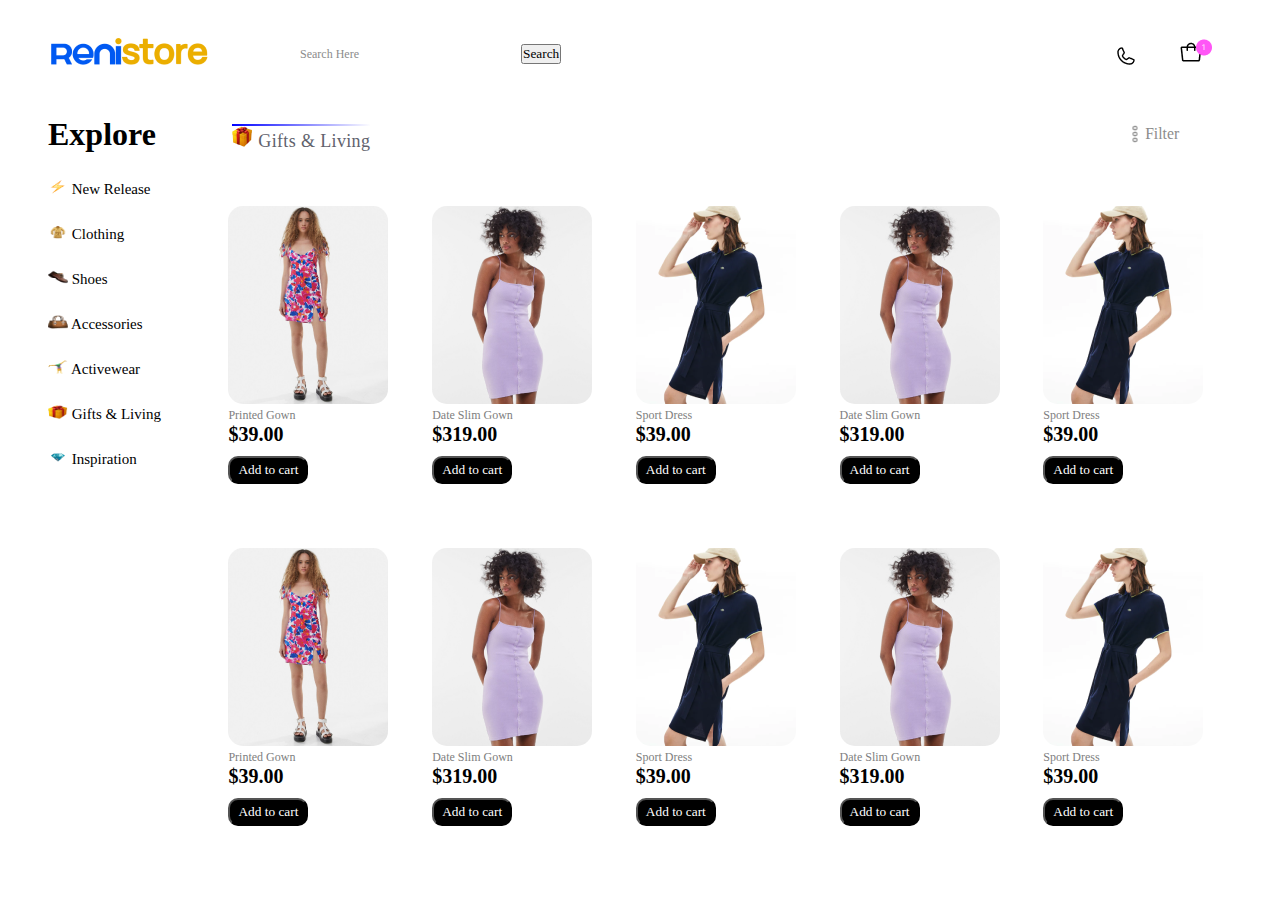
==== gift.html @ f2bb1836 "first commit" ====
<!DOCTYPE html>
  <html lang="en">
  <head>
    <meta charset="UTF-8">
    <meta http-equiv="X-UA-Compatible" content="IE=edge">
    <meta name="viewport" content="width=device-width, initial-scale=1.0">
    <link rel="stylesheet" href="gift.css">
    <link rel="icon" type="image/png" sizes="32x32" href="./Image/favicon-32x32.png">
    <title>Reni.store</title>
  </head>
  <body>
    <div class="container">
      <!-- Nav-Bar Begins -->
      <nav>
        <div class="nav-menu">
             <div class="logo">
                 <a href="./index.html"><img src="./Image/reni.store - logo.png" alt="logo"></a>
             </div>
             <div class="logo-2">
                 <input type="text" placeholder="Search Here" id="search">
                 <button id="searchButton" onclick="searchs()">Search</button>
                 <div id="searchResults"></div>
             </div>
        </div>
                 <ul>
                     <li><a href="#"><img src="./Image/Vector.png" alt=""></a></li>
                     <li><a href="#" id="cart"><img src="./Image/Group 17.png" alt=""></a></li>
                 </ul> 
     </nav>
      <!-- Nar-Bar Ends -->


     <!-- mobile nav -->
     <div class="navbar">
      <div class="navbar-menu">
          <div class="navbar-logo-1">
              <img src="./Image/reni.store - logo.png" alt="logo">
          </div>
      </div>
       <a href="#"><img src="./Image/Vector.png" alt=""></a>
      <a href="#"><img src="./Image/Group 17.png" alt=""></a>
      <div class="lines" id="menuIcon">
          <div class="line-1"></div>
          <div class="line-2"></div>
          <div class="line-3"></div>
      </div>
   </div>
   <!-- mobile-nav Ends -->




   <div class="container-2">
    <!-- Side Bar -->
    <aside id="aside" class="aside">
      <button class="close-button" id="closeButton">&times;</button>
      <img src="./Image/reni.store - logo.png" alt="" id="reni">
      <ul id="sidebarText" class="sidebar-text">
          <h1>Explore</h1>
          <li><a href="./index.html"><img src="./Image/image 15.png" alt=""> New Release </a></li>
          <li> <img src="./Image/image 9.png" alt=""> Clothing</li>
          <li> <img src="./Image/image 8.png" alt=""> Shoes</li>
          <li> <img src="./Image/image 7.png" alt=""> Accessories</li>
          <li> <img src="./Image/image 6.png" alt=""> Activewear</li>
          <li><a href="./gift.html">  <img src="./Image/image 4.png" alt=""> Gifts & Living</a></li>
          <li> <img src="./Image/image 5.png" alt=""> Inspiration</li>
      </ul>
  </aside>


  <div class="content">
    <!-- body -->
    <section>
      <div class="inside">
          <div class="word-2">
              <h2> <img src="./Image/image 4.png" alt=""> Gifts & Living</h2>
          </div>
      </div>
      <div class="inside-2">
          <img src="./Image/DotsThreeOutlineVertical.png" alt="" class="logo-3">
          <h4>Filter</h4>
      </div>
  </section>

  <!-- Top Rated Section -->
  <div class="section-3">
    <div class="grid-container">
        <div class="grid">
            <div class="item-1">
                <img src="./Image/placeholder.png" alt="">
                <p>Printed Gown</p>
                <h5>$39.00</h5>
                <button class="item-3-button">Add to cart</button>
            </div>
            <div class="item-3">
                <img src="./Image/placeholder-3.png" alt="">
                    <p>Date Slim Gown</p>
                    <h5>$319.00</h5>
                    <button class="item-3-button">Add to cart</button>
            </div>
            <div class="item-2">
                <img src="./Image/placeholder-2.png" alt="">
                <p>Sport Dress</p>
                <h5>$39.00</h5>
                <button class="item-3-button">Add to cart</button>
            </div>
            <div class="item-3">
                <img src="./Image/placeholder-3.png" alt="">
                <p>Date Slim Gown</p>
                <h5>$319.00</h5>
                <button class="item-3-button">Add to cart</button>
            </div>
            <div class="item-2">
                <img src="./Image/placeholder-2.png" alt="">
                <p>Sport Dress</p>
                <h5>$39.00</h5>
                <button class="item-3-button">Add to cart</button>
            </div>
        </div>
        <ul id="cart-items"></ul>
    </div>
</div>

<div class="grid-2">
    <div class="grid-container-2">
        <div class="item-1-2">
            <img src="./Image/placeholder.png" alt="">
            <p>Printed Gown</p>
            <h5>$39.00</h5>
        </div>
    </div>
</div>



<!-- Top Deals Section -->
<div class="section-4">
    <div class="grid-container">
        <div class="grid">
            <div class="item-1">
                <img src="./Image/placeholder.png" alt="">
                <p>Printed Gown</p>
                <h5>$39.00</h5>
                <button class="item-3-button">Add to cart</button>
            </div>
            <div class="item-3">
                <img src="./Image/placeholder-3.png" alt="">
                    <p>Date Slim Gown</p>
                    <h5>$319.00</h5>
                    <button class="item-3-button">Add to cart</button>
            </div>
            <div class="item-2">
                <img src="./Image/placeholder-2.png" alt="">
                <p>Sport Dress</p>
                <h5>$39.00</h5>
                <button class="item-3-button">Add to cart</button>
            </div>
            <div class="item-3">
                <img src="./Image/placeholder-3.png" alt="">
                <p>Date Slim Gown</p>
                <h5>$319.00</h5>
                <button class="item-3-button">Add to cart</button>
            </div>
            <div class="item-2">
                <img src="./Image/placeholder-2.png" alt="">
                <p>Sport Dress</p>
                <h5>$39.00</h5>
                <button class="item-3-button">Add to cart</button>
            </div>
        </div>
    </div>
</div>
</div>









<script src="app.js"></script>


    </div>
  </body>
  </html>
---- gift.css ----
*{
    padding: 0;
    margin: 0;
    box-sizing: border-box;
    font-family: cursive;
}
.container{
    padding: 2rem 3rem;
}
#reni{
    display: none;
}
.navbar{
    display: none;
}
.close-button{
    display: none;
}
#cart-items{
    list-style-type:none ;
    padding: 0;
}
nav{
    width: 100%;
    display: flex;
    align-items: center;
    justify-content: space-between;
}
.nav-menu{
      display: flex;
      align-items: center;
      justify-content: space-between;
}
.logo img{
    width: 162px;
    cursor: pointer;
}
.logo-2{
    padding: 0 50px;
}
.logo-2 input::placeholder{
    color:  #8C8C8C;
    font-style: normal;
    font-weight: 400;
    font-size: 12px;
    line-height: 15px;
    padding: 0 30px;
}
.logo-2 input{
    padding-left: 10px;
    width: 257px;
    height: 44px;
    border: 0 #222 solid;
}
nav ul li{
    list-style: none;
    display: inline-block;
    margin: 0 20px;
    position: relative;
}
.container-2{
    display: flex;
    justify-content: flex-start;
}
aside{
    width: 15%;
}
aside h1{
    margin-top: 2.5rem;
}
aside ul{
    list-style-type: none;
    padding: 0;
    cursor: pointer;
    color: #000;
}
aside li{
    padding-top: 21px;
    font-size: 15px;
}
aside li img{
    width: 20px;
    height: 20px;
    cursor: pointer;
    padding-top: 6px;
}
aside ul a{
    text-decoration: none;
    text-decoration: none;
    color: #000;
}
.content{
    /* display: flex;
    flex-direction: column; */
    width: 100%;
}
section{
    padding: 3rem 30px 17px ;
    display: flex;
    justify-content: space-between;
    width: 70%;
}
.word-2 h2{
    font-style: normal;
    font-weight: 200;
    font-size: 18px;
    letter-spacing: 0.02em;
    color: #61626D;
    border-top: 2px solid;
    border-image: linear-gradient(to right, blue,white);
    border-image-slice:1;
    padding-bottom: 5px ;
}
.inside-2 h4{
    font-style: normal;
    font-weight: 400;
    font-size: 15.7099px;
    line-height: 19px;
    color: #8C8C8C;
    padding-bottom: 5px;
}
.inside-2{
    display: flex;
    position: relative;
    right: -286px;
}
.inside-2 img{
    width: 20px;
    height: 20px;
    padding-top: 5px 0;
}
.section-2{
    background-color:#B0D3FF;
    /* background-position: center;
    background-size: cover; */
    width: 90%;
    height: 47vh;
    position: relative;
    border-radius: 15px;
    margin-left: 26px;
}
.word-3{
    width: 48%;
    padding: 2rem 3rem;
}
.word-3 h1{
    /* font-family: 'Poppins'; */
    font-style: normal;
    font-weight: 700;
    font-size: 32px;
    letter-spacing: 0.02em;
    text-transform: uppercase;
    color: #03372A;
}
.word-3 p{
    font-style: normal;
    font-weight: 400;
    font-size: 12px;
    width: 80%;
}
.section-3 {
    width: 100%;
}
.word-4{
    margin-left: 26px;
    width:100% ;
    padding-top: 3rem;
}
.word-4 h2{
    font-style: normal;
    font-weight: 200;
    font-size: 18px;
    letter-spacing: 0.02em;
    color: #61626D;
    border-top: 2px solid;
    border-image: linear-gradient(to right, blue,white);
    border-image-slice: 1;
    padding-bottom: 5px;
    width: 112px;
}
.grid-container{
    width: 100%;
}
.grid{
    padding-top: 2rem;
    display: grid;
    grid-template-columns: repeat(5,1fr);
    gap: 15px;
    margin-left: 26px;
}
.grid-container-2{
    width: 100%;
}
.grid-2{
    padding-top: 2rem;
    display: grid;
    grid-template-columns: repeat(1,1fr);
    gap: 15px;
    margin-left: 26px;
    display: none;
}
.grid-2 p{
    font-style: normal;
    font-weight: 500;
    font-size: 12px;
    color: #7E7E7E;
}
.grid-2 h5{
    font-style: normal;
    font-weight: 600;
    font-size: 20px;
}
.item-1-2{
    padding-bottom: 2rem;
}
.item-1-2 img{
    border-radius: 15px;
}

.item-1{
    padding-bottom: 2rem;
}
.item-1 img{
    border-radius: 15px;
}
.item-2{
    padding-bottom: 2rem;
}
.item-2 img{
    border-radius: 15px;
} 
.item-3{
    padding-bottom: 2rem;
}
.item-3 img{
    border-radius: 15px;
    position: relative;
}
.highlight{
    background-color: yellow;
}
.item-3-button{
    margin-top: 10px;
    background-color: #000;
    color: #fff;
    padding: 4px 8px;
    gap: 10px;
    border-radius: 10px;
    cursor: pointer;
}
.grid p{
    font-style: normal;
    font-weight: 500;
    font-size: 12px;
    color: #7E7E7E;
}
.grid h5{
    font-style: normal;
    font-weight: 600;
    font-size: 20px;
}
.word-5{
    margin-left: 26px;
    width:100% ;
    padding-top: 3rem;
}
.word-5 h2{
    font-style: normal;
    font-weight: 200;
    font-size: 18px;
    letter-spacing: 0.02em;
    color: #61626D;
    border-top: 2px solid;
    border-image: linear-gradient(to right, blue,white);
    border-image-slice: 1;
    padding-bottom: 5px;
    width: 100px;
}
.lines{
    display: flex;
    flex-direction: column;
    gap: 5px;
    justify-content: center;
    align-items: center;
    width: fit-content;
    cursor: pointer;
    border-radius: 20px;
}
.line-1{
    background-color: #000;
    width: 25px;
    height: 2px;
}
.line-2{
    background-color: #000;
    width: 15px;
    height: 2px;
}
.line-3{
    background-color: #000;
    width: 7px;
    height: 2px;
}

@media (max-width: 1250px){
    .item-3-button {
        background-color: #000;
        color: #fff;
        padding: 4px 8px;
        gap: 10px;
        border-radius: 10px;
    }
    .word-3 h1 {
        /* font-family: 'Poppins'; */
        font-style: normal;
        font-weight: 700;
        font-size: 28px;
        letter-spacing: 0.02em;
        text-transform: uppercase;
        color: #03372A;
    }
    .word-3 p {
        font-style: normal;
        font-weight: 400;
        font-size: 12px;
        width: 94%;
    }
    .grid-container {
        width: 95%;
    }  
}
@media (max-width: 1180px){
    .logo img {
        width: 130px;
        cursor: pointer;
    }
    .logo-2 {
        padding: 0 37px;
    }
    .inside-2 {
        display: flex;
        position: relative;
        right: -234px;
    }
}
@media (max-width: 1132px){
    .word-3 h1 {
        /* font-family: 'Poppins'; */
        font-style: normal;
        font-weight: 700;
        font-size: 20px;
        letter-spacing: 0.02em;
        text-transform: uppercase;
        color: #03372A;
    }
    .inside-2 {
        display: flex;
        position: relative;
        right: -217px;
    }
    .grid-container {
        width: 90%;
    }
    .section-3{
        width: 100%;
    }
    .content {
        width: 85%;
    }
    .logo-2 {
        padding: 0px 48px;
    }
    aside {
        width: 20%;
    }
    .word-3 p {
        font-style: normal;
        font-weight: 400;
        font-size: 9px;
        width: 97%;
    }   
}
@media (max-width: 1099px){
    .grid {
        padding-top: 2rem;
        display: grid;
        grid-template-columns: repeat(5,1fr);
        gap: 6px;
        margin-left: 26px;
    }
}
@media (max-width: 1024px){
    .logo img {
        width: 100px;
        cursor: pointer;
    }
    aside li {
        padding-top: 21px;
        font-size: 13px;
    }
    .logo-2 {
        padding: 0px 94px;
    }
    .inside-2 {
        display: flex;
        position: relative;
        right: -159px;
    }
    section {
        padding: 3rem 17px 17px;
        display: flex;
        justify-content: space-between;
        width: 71%;
    }
    .content {
        width: 83%;
    }
    nav {
        width: 100%;
        display: flex;
        align-items: center;
        justify-content: space-between;
    }
    .word-3 h1 {
        /* font-family: 'Poppins'; */
        font-style: normal;
        font-weight: 700;
        font-size: 17px;
        letter-spacing: 0.02em;
        text-transform: uppercase;
        color: #03372A;
    }
    .word-3 p {
        font-style: normal;
        font-weight: 400;
        font-size: 9px;
        width: 105%;
    }
    .word-4 {
        margin-left: 60px;
        width: 100%;
        padding-top: 3rem;
    }
    .grid {
        padding-top: 2rem;
        display: grid;
        grid-template-columns: 0.1fr 0.1fr 0.1fr 0.1fr 0.1fr ;
        gap: 12px;
        width: 70%;
        margin-left: 24px;
    }
    .item-1 img{
        width: 122px;
        border-radius: 10px;
    }
    .item-2 img{
        width: 122px;
        border-radius: 10px;
    }
    .item-3 img{
        width: 122px;
        border-radius: 10px;
    }
    .grid p {
        font-style: normal;
        font-weight: 500;
        font-size: 10px;
        color: #7E7E7E;
    }
    .grid h5 {
        font-style: normal;
        font-weight: 600;
        font-size: 15px;
    }
    .item-3-button {
        background-color: #000;
        color: #fff;
        padding: 3px 7px;
        gap: 10px;
        border-radius: 10px;
    }
    .word-5 {
        margin-left: 55px;
        width: 100%;
        padding-top: 3rem;
    }
    .word-2 h2 {
        font-style: normal;
        font-weight: 200;
        font-size: 16px;
        letter-spacing: 0.02em;
        color: #61626D;
        border-top: 2px solid;
        border-image: linear-gradient(to right, blue,white);
        border-image-slice: 1;
        padding-bottom: 5px;
    }
    .word-4 h2 {
        font-style: normal;
        font-weight: 200;
        font-size: 16px;
        letter-spacing: 0.02em;
        color: #61626D;
        border-top: 2px solid;
        border-image: linear-gradient(to right, blue,white);
        border-image-slice: 1;
        padding-bottom: 5px;
        width: 87px;
    }
    .word-5 h2 {
        font-style: normal;
        font-weight: 200;
        font-size: 15px;
        letter-spacing: 0.02em;
        color: #61626D;
        border-top: 2px solid;
        border-image: linear-gradient(to right, blue,white);
        border-image-slice: 1;
        padding-bottom: 5px;
        width: 83px;
    }
    .word-5 {
        margin-left: 26px;
        width: 79%;
        padding-top: 3rem;
    }
    .word-4 {
        margin-left: 24px;
        width: 63%;
        padding-top: 3rem;
    }
}
@media (max-width: 901px){
    .logo-2 {
        padding: 0px 67px;
    }
    .inside-2 {
        display: flex;
        position: relative;
        right: -112px;
    }
    .section-2 {
        background-color: #B0D3FF;
        width: 85%;
        height: 47vh;
        position: relative;
        border-radius: 15px;
        margin-left: 15px;
    }
    .word-3 h1 {
        /* font-family: 'Poppins'; */
        font-style: normal;
        font-weight: 700;
        font-size: 13px;
        letter-spacing: 0.02em;
        text-transform: uppercase;
        color: #03372A;
    }
    .word-3 p {
        font-style: normal;
        font-weight: 400;
        font-size: 7px;
        width: 121%;
    }
    .item-1 img {
        width: 103px;
        border-radius: 10px;
    }
    .item-2 img {
        width: 103px;
        border-radius: 10px;
    }
    .item-3 img {
        width: 103px;
        border-radius: 10px;
    }
    .item-3-button {
        background-color: #000;
        color: #fff;
        padding: 2px 4px;
        gap: 10px;
    }
}
@media (max-width: 801px){
    .logo-2 {
        padding: 0px 30px;
    }
    .word-3 {
        width: 54%;
        padding: 2rem 3rem;
    }
    .grid {
        padding-top: 2rem;
        display: grid;
        grid-template-columns: repeat(5,1fr);
        gap: 12px;
        width: 70%;
        margin-left: 24px;
    }
    .item-1 img {
        width: 80px;
        border-radius: 10px;
    }
    .item-2 img {
        width: 80px;
        border-radius: 10px;
    }
    .item-3 img {
        width: 80px;
        border-radius: 10px;
    }
    .item-3-button {
        background-color: #000;
        color: #fff;
        padding: 2px 4px;
        gap: 10px;
        border-radius: 10px;
        font-size: 9px;
    }
    .grid h5 {
        font-style: normal;
        font-weight: 600;
        font-size: 13px;
    }   
}
@media (max-width: 701px){
    nav ul li {
        list-style: none;
        display: inline-block;
        margin: 0px 9px;
        position: relative;
    }
    aside li {
        padding-top: 21px;
        font-size: 24px;
    }
    .inside-2 {
        display: flex;
        position: relative;
        right: -100px;
    }
    .inside-2 h4 {
        font-style: normal;
        font-weight: 400;
        font-size: 12.7099px;
        line-height: 19px;
        color: #8C8C8C;
        padding-bottom: 5px;
    }
    .word-2 h2 {
        font-style: normal;
        font-weight: 200;
        font-size: 14px;
        letter-spacing: 0.02em;
        color: #61626D;
        border-top: 2px solid;
        border-image: linear-gradient(to right, blue,white);
        border-image-slice: 1;
        padding-bottom: 5px;
    }
    .word-3 {
        width: 58%;
        padding: 2rem 3rem;
    }
    .word-3 h1 {
        /* font-family: 'Poppins'; */
        font-style: normal;
        font-weight: 700;
        font-size: 11px;
        letter-spacing: 0.02em;
        text-transform: uppercase;
        color: #03372A;
    }
    .word-3 p {
        font-style: normal;
        font-weight: 400;
        font-size: 6px;
        width: 121%;
    }
    .grid {
        padding-top: 2rem;
        display: grid;
        grid-template-columns: repeat(5,1fr);
        gap: 12px;
        width: 70%;
        margin-left: 24px;
    }
    .item-3-button {
        background-color: #000;
        color: #fff;
        padding: 2px 4px;
        gap: 10px;
        border-radius: 10px;
    }
}
/* @media (min-width: 701px){
    .tiny-10 {
        position: absolute; 
        top: 21%;
        right: -22%;
    }
} */

@media (max-width: 768px){
    .inside-2 {
        display: flex;
        position: relative;
        right: -105px;
    }
}
@media (max-width: 500px){
    nav{
        display: none;
    }
    .container {
        padding: 2rem 3rem;
    }
    .navbar{
        display: flex;
        justify-content: space-between;
        align-items: center;
        gap: 30px;
    }
    .grid {
        padding-top: 2rem;
        display: grid;
        grid-template-columns: repeat(1,1fr);
        gap: 12px;
        width: 70%;
        margin-left: 24px;
        display: none;
    }
    aside{
        display: none;
    }
    .aside{
        position: fixed;
        top: 0;
        left: -100%;
        width: 100%;
        height: 100vh;
        background-color: white;
        transition: left 0.3s ease;
        z-index: 9999;
        padding: 2rem 2rem ;
        padding-top: 21px;
        font-size: 22px;
    }
    .close-button{
        position: absolute;
        top: 10px;
        right: 10px;
        background: transparent;
        border: none;
        font-size: 20px;
        color: #888;
        cursor: pointer;
        display: block;
    }
    .close-button:hover{
        color: #000;
    }
    .aside.active{
        display: block;
        left: 0;
    }
    section {
        padding: 3rem 0px 22px;
        display: flex;
        justify-content: space-between;
        width: 71%;
    }
    .word-4 {
        margin-left: 0px;
        width: 63%;
        padding-top: 3rem;
    }
    .content {
        width: 92%;
    }
    .grid-2 {
        padding-top: 2rem;
        display: grid;
        grid-template-columns: repeat(1,1fr);
        gap: 15px;
        margin-left: 0px;
    }
    .item-1-2 img {
        width: 100%;
        border-radius: 15px;
    }
    .section-2-2{
        background-color:#B0D3FF;
        width: 100%;
        height: 55vh;
        position: relative;
        border-radius: 15px;
        margin-left: 0px;
        display: block;
    }
    .section-2{
        display: none;
    }
    .word-3-2{
        width: 100%;
        padding: 1rem 1rem;
        font-family: 'Inter';
    }
    .word-3-2 h1{
        font-style: normal;
        font-weight: 700;
        font-size: 31px;
        letter-spacing: 0.02em;
        text-transform: uppercase;
        color: #03372A;
        width: 100%;
        font-family: 'Inter';
    }
    .word-3-2 p {
        font-style: normal;
        font-weight: 400;
        font-size: 14px;
        width: 100%;
        font-family: 'Inter';
    }
}
@media (max-width: 700px){
nav{
        display: none;
    }
aside{
        display: none;
    }
#reni{
    display: block;
}
.sidebar-text{
    animation: sidebarAnimation 2s linear forwards;
    font-size: 25px;
}
@keyframes sidebarAnimation{
    0%{
        font-size: 16px;
        opacity: 0;
    }
    100%{
        font-size: 24px;
        opacity: 1;
    }
}
.aside{
    position: fixed;
    top: 0;
    left: -100%;
    width: 100%;
    height: 100vh;
    background-color: white;
    transition: left 0.3s ease;
    z-index: 9999;
    padding: 2rem 2rem ;
    padding-top: 21px;
    font-size: 22px;
    }
.close-button{
    position: absolute;
    top: 10px;
    right: 10px;
    background: transparent;
    border: none;
    font-size: 20px;
    color: #888;
    cursor: pointer;
    display: block;
}
.close-button:hover{
    color: #000;
}
.aside.active{
    display: block;
    left: 0;
}
    .navbar-logo-1 img{
        width: 70%;
    }
    .section-2{
        display: none;
    }  
    .word-3-2 h1 {
        font-style: normal;
        font-weight: 700;
        font-size: 21px;
        letter-spacing: 0.02em;
        text-transform: uppercase;
        color: #03372A;
        width: 95%;
        font-family: 'Inter';
    }
    .word-3-2 p {
        font-style: normal;
        font-weight: 400;
        font-size: 10px;
        width: 100%;
        font-family: 'Inter';
    }
    .section-2-2 {
        background-color: #B0D3FF;
        width: 100%;
        height: 55vh;
        position: relative;
        border-radius: 15px;
        margin-left: 0px;
        display: block;
        padding: 2rem 2rem;
    }
    .word-4 {
        margin-left: 0px;
        width: 63%;
        padding-top: 3rem;
    }
    section {
        padding: 2rem 0px 17px;
        display: flex;
        justify-content: space-between;
        width: 71%;
    }
    .inside-2 {
        display: flex;
        position: relative;
        right: -88px;
    }
    .word-3-2 h1 {
        font-style: normal;
        font-weight: 700;
        font-size: 27px;
        letter-spacing: 0.02em;
        text-transform: uppercase;
        color: #03372A;
        width: 98%;
        font-family: 'Inter';
    }
    .word-3-2 p {
        font-style: normal;
        font-weight: 400;
        font-size: 12px;
        width: 100%;
        font-family: 'Inter';
    }
    .navbar {
        display: flex;
        justify-content: space-between;
        align-items: center;
        gap: 21px;
    }
    .navbar-logo-1 img{
        width: 90%;
    }
    .grid {
        padding-top: 2rem;
        display: grid;
        grid-template-columns: repeat(3,1fr);
        gap: 55px;
        width: 70%;
        margin-left: 0px;
    }
    .word-5 {
        margin-left: 0px;
        width: 79%;
        padding-top: 3rem;
    }
    .grid-container {
        width: 100%;
    }
    .item-1 img {
        width: 140px;
        border-radius: 10px;
    }
    .item-2 img {
        width: 140px;
        border-radius: 10px;
    }
    .item-3 img {
        width: 140px;
        border-radius: 10px;
    }
    .content {
        width: 100%;
    }
}
@media (max-width: 600px){
    nav{
        display: none;
    }
    aside{
        display: none;
    }    
    .aside{
        position: fixed;
        top: 0;
        left: -100%;
        width: 100%;
        height: 100vh;
        background-color: white;
        transition: left 0.3s ease;
        z-index: 9999;
        padding: 2rem 2rem ;
        padding-top: 21px;
        font-size: 22px;
    }
    .close-button{
        position: absolute;
        top: 10px;
        right: 10px;
        background: transparent;
        border: none;
        font-size: 20px;
        color: #888;
        cursor: pointer;
        display: block;
    }
    .close-button:hover{
        color: #000;
    }
    .aside.active{
        display: block;
        left: 0;
    }
    .navbar-logo-1 img{
        width: 70%;
    }
    .section-2{
        display: none;
    }  
    .word-3-2 h1 {
        font-style: normal;
        font-weight: 700;
        font-size: 21px;
        letter-spacing: 0.02em;
        text-transform: uppercase;
        color: #03372A;
        width: 95%;
        font-family: 'Inter';
    }
    .word-3-2 p {
        font-style: normal;
        font-weight: 400;
        font-size: 10px;
        width: 100%;
        font-family: 'Inter';
    }
    .section-2-2 {
        background-color: #B0D3FF;
        width: 100%;
        height: 55vh;
        position: relative;
        border-radius: 15px;
        margin-left: 0px;
        display: block;
        padding: 2rem 2rem;
    }
    .word-4 {
        margin-left: 0px;
        width: 63%;
        padding-top: 3rem;
    }
    section {
        padding: 2rem 0px 17px;
        display: flex;
        justify-content: space-between;
        width: 71%;
    }
    .inside-2 {
        display: flex;
        position: relative;
        right: -88px;
    }
    .word-3-2 h1 {
        font-style: normal;
        font-weight: 700;
        font-size: 27px;
        letter-spacing: 0.02em;
        text-transform: uppercase;
        color: #03372A;
        width: 98%;
        font-family: 'Inter';
    }
    .word-3-2 p {
        font-style: normal;
        font-weight: 400;
        font-size: 12px;
        width: 100%;
        font-family: 'Inter';
    }
    .navbar {
        display: flex;
        justify-content: space-between;
        align-items: center;
        gap: 21px;
    }
    .navbar-logo-1 img{
        width: 90%;
    }
    .grid {
        padding-top: 2rem;
        display: grid;
        grid-template-columns: repeat(3,1fr);
        gap: 55px;
        width: 70%;
        margin-left: 0px;
    }
    .word-5 {
        margin-left: 0px;
        width: 79%;
        padding-top: 3rem;
    }
    .grid-container {
        width: 100%;
    }
    .item-1 img {
        width: 140px;
        border-radius: 10px;
    }
    .item-2 img {
        width: 140px;
        border-radius: 10px;
    }
    .item-3 img {
        width: 140px;
        border-radius: 10px;
    }
    .content {
        width: 100%;
    }
}
@media (max-width: 551px){
    .grid {
        padding-top: 2rem;
        display: grid;
        grid-template-columns: repeat(2,1fr);
        gap: 55px;
        width: 70%;
        margin-left: 0px;
    }
    .grid p {
        font-style: normal;
        font-weight: 500;
        font-size: 16px;
        color: #7E7E7E;
    }

    .item-1-2 img {
        width: 100%;
        border-radius: 15px;
        display: none;
    }
    .item-3 img {
        width: 140px;
        border-radius: 10px;
    }
    .item-2 img {
        width: 140px;
        border-radius: 10px;
    }
    .item-1 img {
        width: 140px;
        border-radius: 10px;
    }
    .grid-2 p {
        font-style: normal;
        font-weight: 500;
        font-size: 33px;
        color: #7E7E7E;
        display: none;
    }
    .grid-2 h5 {
        font-style: normal;
        font-weight: 600;
        font-size: 40px;
        display: none;
    }
    .grid h5 {
        font-style: normal;
        font-weight: 600;
        font-size: 25px;
    }
}
@media (max-width: 400px){
    .grid-2 p {
        font-style: normal;
        font-weight: 500;
        font-size: 33px;
        color: #7E7E7E;
        display: none;
    }
    .item-1 img {
        width: 286px;
        border-radius: 10px;
    }
    .item-2 img {
        width: 286px;
        border-radius: 10px;
    }
    .item-3 img {
        width: 286px;
        border-radius: 10px;
    }
    .item-1-2 {
        padding-bottom: 2rem;
        display: none;
    }
    .inside-2 {
        display: flex;
        position: relative;
        right: -88px;
    }
    .word-3-2 h1 {
        font-style: normal;
        font-weight: 700;
        font-size: 27px;
        letter-spacing: 0.02em;
        text-transform: uppercase;
        color: #03372A;
        width: 98%;
        font-family: 'Inter';
    }
    .word-3-2 p {
        font-style: normal;
        font-weight: 400;
        font-size: 12px;
        width: 100%;
        font-family: 'Inter';
    }
    .navbar {
        display: flex;
        justify-content: space-between;
        align-items: center;
        gap: 21px;
    }
    .navbar-logo-1 img{
        width: 90%;
    }
    .grid {
        padding-top: 2rem;
        display: grid;
        grid-template-columns: repeat(1,1fr);
        gap: 55px;
        width: 70%;
        margin-left: 0px;
    }
}
@media (max-width: 320px){
    .navbar-logo-1 img{
        width: 99%;
    }  
    .word-3-2 h1 {
        font-style: normal;
        font-weight: 700;
        font-size: 21px;
        letter-spacing: 0.02em;
        text-transform: uppercase;
        color: #03372A;
        width: 95%;
        font-family: 'Inter';
    }
    .word-3-2 p {
        font-style: normal;
        font-weight: 400;
        font-size: 10px;
        width: 100%;
        font-family: 'Inter';
    }
    .item-1 img {
        width: 213px;
        border-radius: 10px;
    }
    .item-2 img {
        width: 213px;
        border-radius: 10px;
    }
    .item-3 img {
        width: 213px;
        border-radius: 10px;
    }
    .item-3-button {
        margin-top: 10px;
        background-color: #000;
        color: #fff;
        padding: 8px 16px;
        gap: 10px;
        border-radius: 10px;
        bottom: -15%;
        right: 55%;
        font-size: 23px;
    }
}
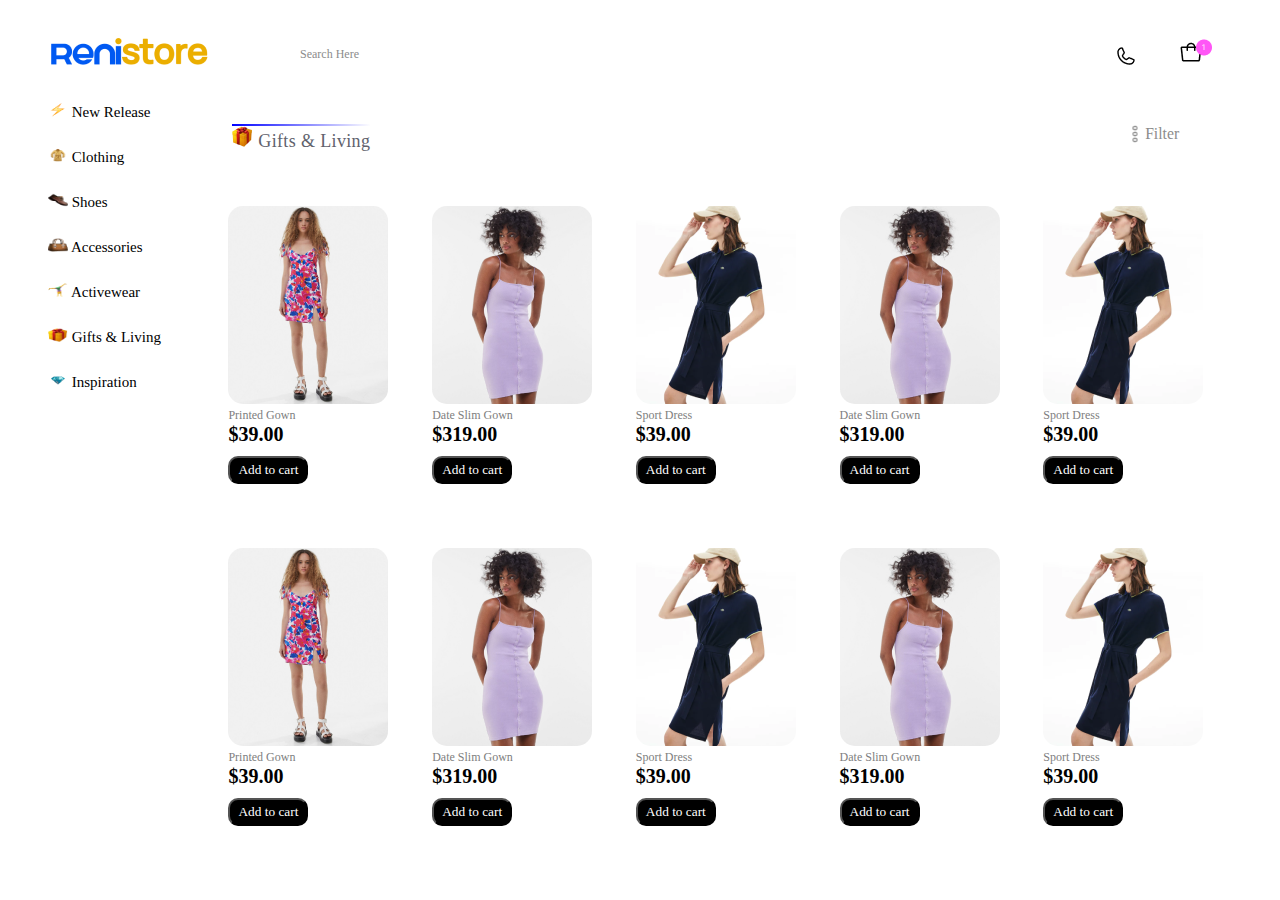
==== commit 42b2624a: "product" ====
--- a/gift.html
+++ b/gift.html
@@ -18,7 +18,7 @@
              </div>
              <div class="logo-2">
                  <input type="text" placeholder="Search Here" id="search">
-                 <button id="searchButton" onclick="searchs()">Search</button>
+                 <!-- <button id="searchButton" onclick="searchs()">Search</button> -->
                  <div id="searchResults"></div>
              </div>
         </div>
@@ -56,14 +56,13 @@
       <button class="close-button" id="closeButton">&times;</button>
       <img src="./Image/reni.store - logo.png" alt="" id="reni">
       <ul id="sidebarText" class="sidebar-text">
-          <h1>Explore</h1>
-          <li><a href="./index.html"><img src="./Image/image 15.png" alt=""> New Release </a></li>
-          <li> <img src="./Image/image 9.png" alt=""> Clothing</li>
-          <li> <img src="./Image/image 8.png" alt=""> Shoes</li>
-          <li> <img src="./Image/image 7.png" alt=""> Accessories</li>
-          <li> <img src="./Image/image 6.png" alt=""> Activewear</li>
-          <li><a href="./gift.html">  <img src="./Image/image 4.png" alt=""> Gifts & Living</a></li>
-          <li> <img src="./Image/image 5.png" alt=""> Inspiration</li>
+        <li><a href="./index.html"><img src="./Image/image 15.png" alt=""> New Release </a></li>
+        <li> <a href="index.html"><img src="./Image/image 9.png" alt=""></a> Clothing</li>
+        <li> <a href="index.html"><img src="./Image/image 8.png" alt=""></a>  Shoes</li>
+        <li> <a href=""><img src="./Image/image 7.png" alt=""> Accessories</a></li>
+        <li> <a href="index.html"><img src="./Image/image 6.png" alt=""> Activewear </a></li>
+        <li><a href="./gift.html">  <img src="./Image/image 4.png" alt=""> Gifts & Living</a></li>
+        <li> <a href="index.html"> <img src="./Image/image 5.png" alt=""> Inspiration</a></li>
       </ul>
   </aside>
 
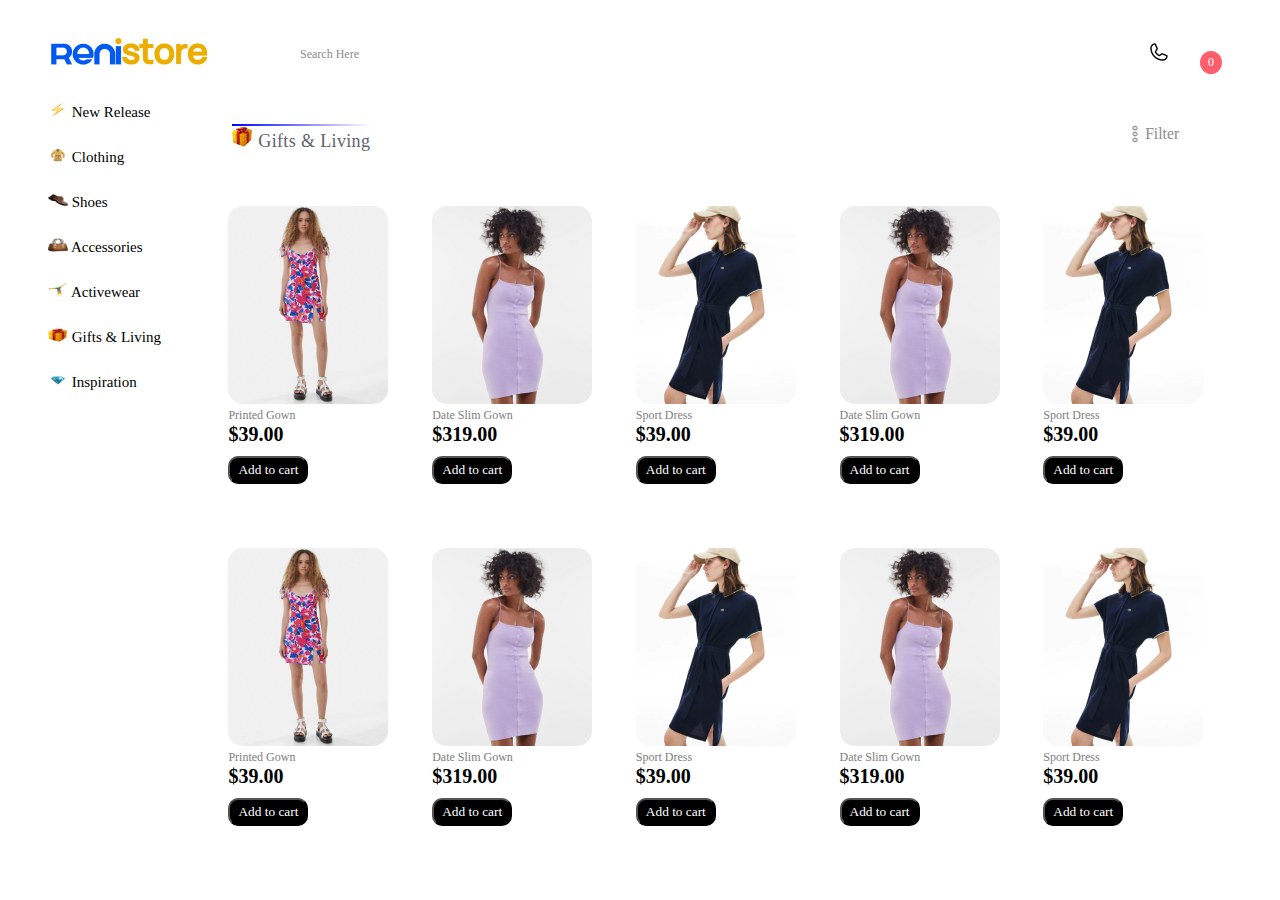
==== commit ba122d94: "done" ====
--- a/gift.html
+++ b/gift.html
@@ -1,4 +1,4 @@
-  <!DOCTYPE html>
+<!DOCTYPE html>
   <html lang="en">
   <head>
     <meta charset="UTF-8">
@@ -6,6 +6,7 @@
     <meta name="viewport" content="width=device-width, initial-scale=1.0">
     <link rel="stylesheet" href="gift.css">
     <link rel="icon" type="image/png" sizes="32x32" href="./Image/favicon-32x32.png">
+    <link rel="stylesheet" href="https://cdnjs.cloudflare.com/ajax/libs/font-awesome/6.4.0/css/all.min.css" integrity="sha512-iecdLmaskl7CVkqkXNQ/ZH/XLlvWZOJyj7Yy7tcenmpD1ypASozpmT/E0iPtmFIB46ZmdtAc9eNBvH0H/ZpiBw==" crossorigin="anonymous" referrerpolicy="no-referrer" />
     <title>Reni.store</title>
   </head>
   <body>
@@ -24,7 +25,7 @@
         </div>
                  <ul>
                      <li><a href="#"><img src="./Image/Vector.png" alt=""></a></li>
-                     <li><a href="#" id="cart"><img src="./Image/Group 17.png" alt=""></a></li>
+                     <li><a href="#" id="cart"><i class="fas fa-shopping-cart"></i> <span class="cart-count">0</span></a></li>
                  </ul> 
      </nav>
       <!-- Nar-Bar Ends -->
@@ -32,19 +33,22 @@
 
      <!-- mobile nav -->
      <div class="navbar">
-      <div class="navbar-menu">
+        <div class="navbar-menu">
           <div class="navbar-logo-1">
-              <img src="./Image/reni.store - logo.png" alt="logo">
+            <img src="./Image/reni.store - logo.png" alt="logo">
           </div>
-      </div>
-       <a href="#"><img src="./Image/Vector.png" alt=""></a>
-      <a href="#"><img src="./Image/Group 17.png" alt=""></a>
-      <div class="lines" id="menuIcon">
+        </div>
+        <a href="#"><img src="./Image/Vector.png" alt=""></a>
+        <a href="#" class="cart-icon">
+          <i class="fas fa-shopping-cart"></i>
+          <span id="cartCount">0</span>
+        </a>
+        <div class="lines" id="menuIcon">
           <div class="line-1"></div>
           <div class="line-2"></div>
           <div class="line-3"></div>
+        </div>
       </div>
-   </div>
    <!-- mobile-nav Ends -->
 
 
@@ -180,7 +184,7 @@
 
 
 <script src="app.js"></script>
-
+<script src="gift.js"></script>
 
     </div>
   </body>
--- a/gift.css
+++ b/gift.css
@@ -2,13 +2,24 @@
     padding: 0;
     margin: 0;
     box-sizing: border-box;
-    font-family: cursive;
+    font-family: Cambria, Cochin, Georgia, Times, 'Times New Roman', serif;
 }
 .container{
     padding: 2rem 3rem;
 }
 #reni{
     display: none;
+}
+#cart .cart-count {
+    position: absolute;
+    top: -10px;
+    right: -10px;
+    display: inline-block;
+    padding: 4px 8px;
+    background-color: #ff5f6d;
+    color: #fff;
+    font-size: 12px;
+    border-radius: 50%;
 }
 .navbar{
     display: none;
@@ -688,9 +699,12 @@
     .item-3-button {
         background-color: #000;
         color: #fff;
-        padding: 2px 4px;
+        padding: 17px 21px;
         gap: 10px;
         border-radius: 10px;
+        bottom: -15%;
+        right: 55%;
+        font-size: 20px;
     }
 }
 /* @media (min-width: 701px){
@@ -708,6 +722,7 @@
         right: -105px;
     }
 }
+
 @media (max-width: 500px){
     nav{
         display: none;
@@ -721,6 +736,22 @@
         align-items: center;
         gap: 30px;
     }
+    .cart-icon {
+        position: relative;
+      }
+      
+      .cart-icon span {
+        position: absolute;
+        top: -8px;
+        right: -8px;
+        background-color: red;
+        color: white;
+        font-size: 12px;
+        font-weight: bold;
+        padding: 4px;
+        border-radius: 50%;
+      }
+      
     .grid {
         padding-top: 2rem;
         display: grid;
